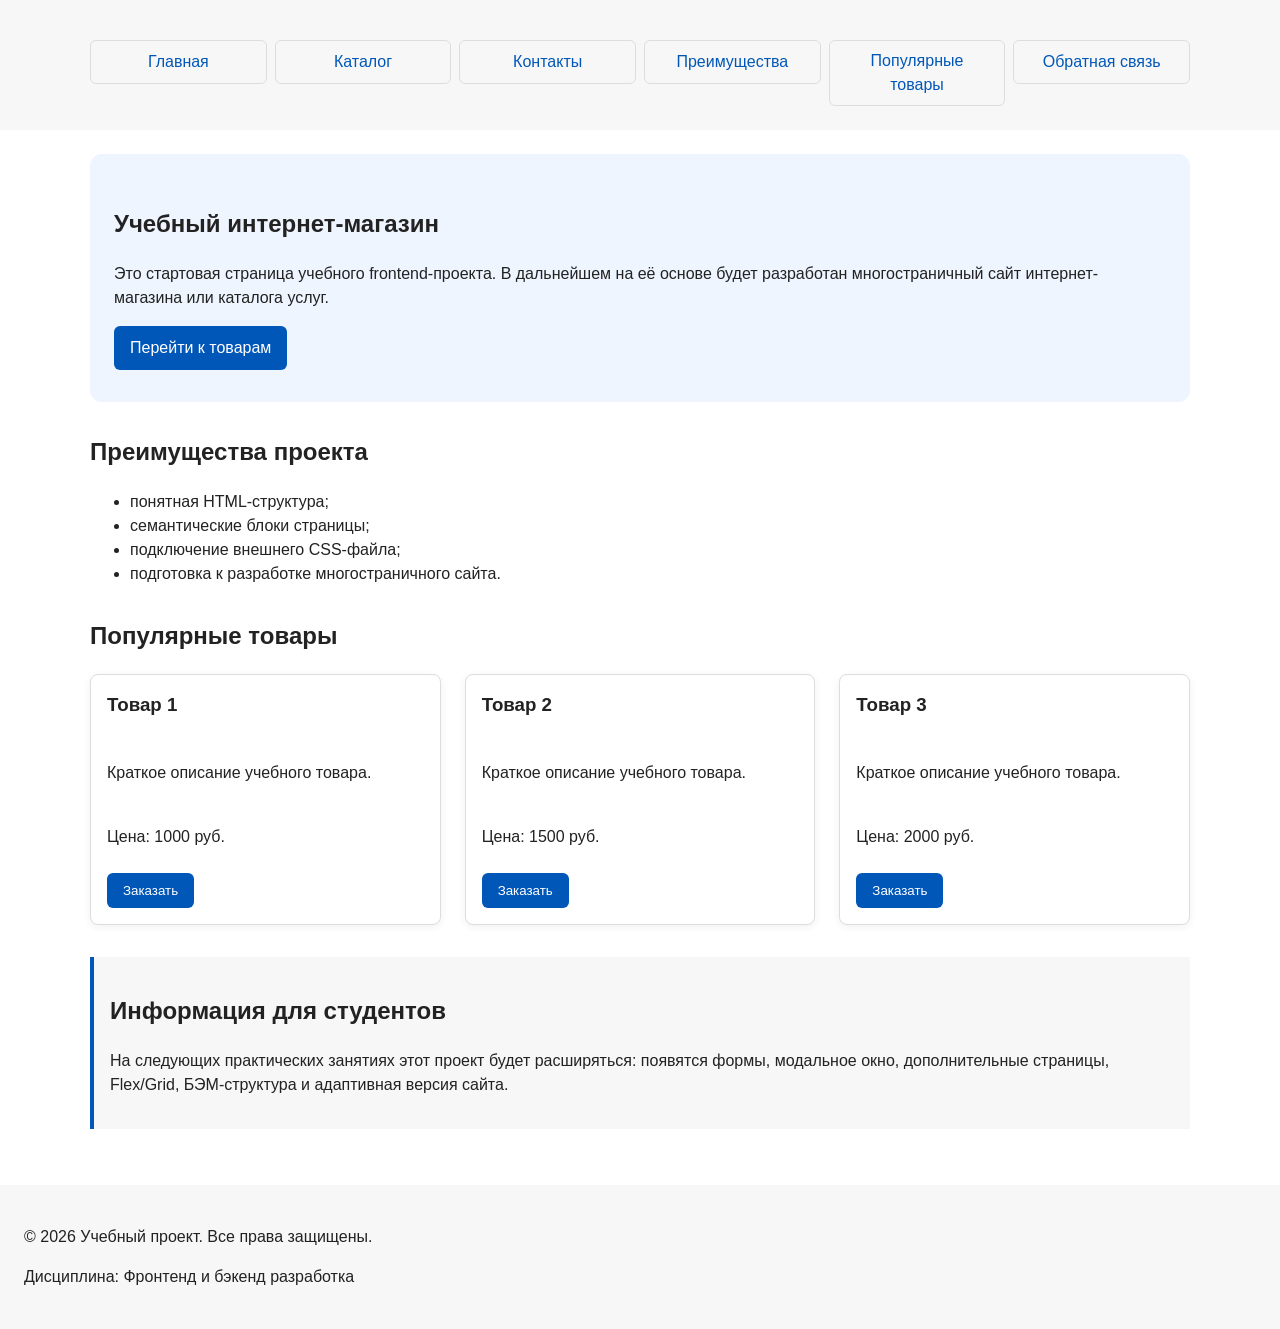
==== kr1-html-css-shop/index.html @ 2ac87fdb "hotfix" ====
<!DOCTYPE html>
<html lang="ru">
<head>
  <meta charset="UTF-8">
  <meta name="viewport" content="width=device-width, initial-scale=1.0">
  <title>Учебный интернет-магазин</title>
  <link rel="stylesheet" href="css/style.css">
  <script src="js/main.js" defer></script>
</head>

<body>
  <header>
    <div class="site-header">
  <nav class="site-nav" aria-label="Основная навигация">
    <ul class="site-nav__list">
      <li><a href="index.html">Главная</a></li>
      <li><a href="catalog.html">Каталог</a></li>
      <li><a href="contacts.html">Контакты</a></li>
      <li><a href="index.html#advantages">Преимущества</a></li>
      <li><a href="index.html#popular">Популярные товары</a></li>
      <li><a href="index.html#contacts">Обратная связь</a></li>
    </ul>
  </nav>
</div>
  </header>
  <main>
    <section class="hero">
      <h1>Учебный интернет-магазин</h1>
      <p>
        Это стартовая страница учебного frontend-проекта.
        В дальнейшем на её основе будет разработан многостраничный сайт
        интернет-магазина или каталога услуг.
      </p>
      <a class="button" href="#popular">Перейти к товарам</a>
    </section>

    <section class="section" id="advantages">
      <h2>Преимущества проекта</h2>
      <ul class="advantages-list">
        <li>понятная HTML-структура;</li>
        <li>семантические блоки страницы;</li>
        <li>подключение внешнего CSS-файла;</li>
        <li>подготовка к разработке многостраничного сайта.</li>
      </ul>
    </section>

    <section class="section" id="popular">
      <h2>Популярные товары</h2>

      <div class="products-grid">
        <article class="product-card">
          <h3>Товар 1</h3>
          <p>Краткое описание учебного товара.</p>
          <p>Цена: 1000 руб.</p>
          <button class="button product-card__button" type="button" data-product="Товар 1">
            Заказать
          </button>
        </article>


      <article class="product-card">
        <h3>Товар 2</h3>
        <p>Краткое описание учебного товара.</p>
        <p>Цена: 1500 руб.</p>
        <button class="button product-card__button" type="button" data-product="Товар 1">
          Заказать
        </button>
      </article>

      <article class="product-card">
        <h3>Товар 3</h3>
        <p>Краткое описание учебного товара.</p>
        <p>Цена: 2000 руб.</p>
            <button class="button product-card__button" type="button" data-product="Товар 3">
              Заказать
            </button>
          </article>
        </div>
      </section> 


    <aside class="aside-info">
      <h2>Информация для студентов</h2>
      <p>
        На следующих практических занятиях этот проект будет расширяться:
        появятся формы, модальное окно, дополнительные страницы, Flex/Grid,
        БЭМ-структура и адаптивная версия сайта.
      </p>
    </aside>
  </main>

  <footer id="contacts">
    <p>&copy; 2026 Учебный проект. Все права защищены.</p>
    <p>Дисциплина: Фронтенд и бэкенд разработка</p>
  </footer>

  <dialog class="order-dialog" id="order-dialog" aria-labelledby="order-dialog-title">
    <h2 id="order-dialog-title">Оформление заявки</h2>

    <form class="order-form" id="order-form" action="#" method="post" novalidate>
      <input id="selected-product" name="selected-product" type="hidden">

      <div class="form-field">
        <label for="order-name">Имя</label>
        <input
          id="order-name"
          name="name"
          type="text"
          placeholder="Введите ваше имя"
          minlength="2"
          autocomplete="given-name"
          required
        >
      </div>

      <div class="form-field">
        <label for="order-email">E-mail</label>
        <input
          id="order-email"
          name="email"
          type="email"
          placeholder="example@mail.ru"
          autocomplete="email"
          required
        >
      </div>

      <div class="form-field">
        <label for="order-phone">Телефон</label>
        <input
          id="order-phone"
          name="phone"
          type="tel"
          inputmode="tel"
          placeholder="+7 (900) 000-00-00"
          pattern="^\+7 \(\d{3}\) \d{3}-\d{2}-\d{2}$"
          required
        >
        <small>Формат: +7 (900) 000-00-00</small>
      </div>

      <div class="form-field">
        <label for="order-date">Дата связи</label>
        <input
          id="order-date"
          name="date"
          type="date"
        >
      </div>

      <div class="form-field">
        <label for="order-topic">Тема заявки</label>
        <select id="order-topic" name="topic" required>
          <option value="">Выберите тему</option>
          <option value="product">Заказ товара</option>
          <option value="consultation">Консультация</option>
          <option value="delivery">Доставка</option>
        </select>
      </div>

      <div class="form-field">
        <label for="order-comment">Комментарий</label>
        <textarea
          id="order-comment"
          name="comment"
          rows="4"
          placeholder="Укажите дополнительную информацию"
        ></textarea>
      </div>

      <div class="form-field form-field--checkbox">
        <label>
          <input
            id="order-agreement"
            name="agreement"
            type="checkbox"
            required
          >
          Я согласен на обработку данных
        </label>
      </div>

      <div class="form-actions">
        <button type="button" id="close-order-dialog">Закрыть</button>
        <button type="submit">Отправить заявку</button>
      </div>
    </form>
  </dialog>

  <p class="success-message" id="success-message" hidden>
    Форма успешно отправлена!
  </p>
</body>
</html>
---- kr1-html-css-shop/css/style.css ----
/* 1. Переменные проекта */
:root {
  /* Основные цвета */
  --color-bg: #ffffff;
  --color-text: #222222;
  --color-muted: #666666;
  --color-primary: #0057b8;
  --color-primary-dark: #003f86;
  --color-border: #dddddd;
  --color-surface: #f7f7f7;
  --color-surface-accent: #eef5ff;
  --color-danger: #b00020;
  --color-success: #168a2f;
  --color-success-bg: #eefaf0;
  --color-white: #ffffff;

  /* Отступы */
  --space-xs: 4px;
  --space-sm: 8px;
  --space-md: 16px;
  --space-lg: 24px;
  --space-xl: 32px;

  /* Скругления и размеры */
  --radius-sm: 6px;
  --radius-md: 8px;
  --radius-lg: 12px;
  --container-width: 1100px;
}

/* 2. Базовые стили */
* {
  box-sizing: border-box;
}

html {
  scroll-behavior: smooth;
}

body {
  margin: 0;
  font-family: Arial, sans-serif;
  line-height: 1.5;
  color: var(--color-text);
  background-color: var(--color-bg);
}

header,
main,
footer {
  padding: var(--space-lg);
}

header,
footer {
  background-color: var(--color-surface);
}

:target {
  outline: 2px dashed var(--color-primary);
  outline-offset: 4px;
}

/* 3. Общие элементы интерфейса */
a {
  color: var(--color-primary);
}

a:hover {
  color: var(--color-primary-dark);
}

a:focus-visible {
  outline: 2px solid var(--color-primary);
  outline-offset: 3px;
}

.button {
  display: inline-block;
  padding: 10px 16px;
  color: var(--color-white);
  background-color: var(--color-primary);
  text-decoration: none;
  border: none;
  border-radius: var(--radius-sm);
  cursor: pointer;
}

.button:hover {
  background-color: var(--color-primary-dark);
}

.button:focus-visible {
  outline: 2px solid var(--color-primary);
  outline-offset: 3px;
}

.button:disabled {
  opacity: 0.6;
  cursor: not-allowed;
}

[aria-invalid="true"] {
  border-color: var(--color-danger);
}

/* 4. Компоненты страницы */
.site-header {
  max-width: var(--container-width);
  margin: 0 auto;
}

.site-logo {
  color: var(--color-text);
  font-weight: bold;
  text-decoration: none;
}

.site-nav__list {
  display: grid;
  grid-template-columns: repeat(6, minmax(0, 1fr));
  gap: var(--space-sm);
  padding: 0;
  margin: var(--space-md) 0 0;
  list-style: none;
}

.site-nav__list a {
  display: flex;
  min-height: 44px;
  align-items: center;
  justify-content: center;
  width: 100%;
  padding: var(--space-sm) var(--space-md);
  color: var(--color-primary);
  text-decoration: none;
  text-align: center;
  border: 1px solid var(--color-border);
  border-radius: var(--radius-sm);
}

.site-nav__list a:hover {
  color: var(--color-white);
  background-color: var(--color-primary);
  text-decoration: underline;
}

.breadcrumbs {
  max-width: var(--container-width);
  margin: 0 auto var(--space-md);
  font-size: 14px;
  color: var(--color-muted);
}

.breadcrumbs a {
  color: var(--color-primary);
}

.breadcrumbs span::before {
  content: " / ";
  color: var(--color-muted);
}

.hero {
  max-width: var(--container-width);
  margin: 0 auto var(--space-xl);
  padding: var(--space-xl) var(--space-lg);
  background-color: var(--color-surface-accent);
  border-radius: var(--radius-lg);
}

.section {
  max-width: var(--container-width);
  margin: 0 auto var(--space-xl);
}

.section h2,
.product-card h3 {
  margin-top: 0;
}

.products-grid {
  display: grid;
  grid-template-columns: repeat(3, minmax(0, 1fr));
  gap: var(--space-lg);
}

.product-card {
  display: flex;
  flex-direction: column;
  gap: var(--space-sm);
  min-width: 0;
  margin-bottom: 0;
  padding: var(--space-md);
  border: 1px solid var(--color-border);
  border-radius: var(--radius-md);
  background-color: var(--color-bg);
  box-shadow: 0 2px 8px rgba(0, 0, 0, 0.06);
}

.product-card .button {
  margin-top: auto;
  align-self: flex-start;
}

.product-card:hover {
  border-color: var(--color-primary);
}

.aside-info {
  max-width: var(--container-width);
  margin: 0 auto var(--space-xl);
  padding: var(--space-md);
  border-left: 4px solid var(--color-primary);
  background-color: var(--color-surface);
}

.success-message {
  max-width: var(--container-width);
  margin: var(--space-lg) auto;
  padding: var(--space-md);
  border-left: 4px solid var(--color-success);
  background-color: var(--color-success-bg);
}

/* 5. Форма и модальное окно */
.order-dialog {
  width: min(100% - 32px, 560px);
  padding: var(--space-lg);
  border: none;
  border-radius: var(--radius-lg);
}

.order-dialog::backdrop {
  background-color: rgba(0, 0, 0, 0.5);
}

.form-field {
  margin-bottom: var(--space-md);
}

.form-field label {
  display: block;
  margin-bottom: var(--space-xs);
}

.form-field input,
.form-field select,
.form-field textarea {
  width: 100%;
  padding: 10px 12px;
  border: 1px solid var(--color-border);
  border-radius: var(--radius-md);
  font: inherit;
}

.form-field input[type="checkbox"] {
  width: auto;
}

.form-field small {
  display: block;
  margin-top: var(--space-xs);
  color: var(--color-muted);
}

.form-field input:focus-visible,
.form-field select:focus-visible,
.form-field textarea:focus-visible,
.form-actions button:focus-visible {
  outline: 2px solid var(--color-primary);
  outline-offset: 2px;
}

.form-actions {
  display: flex;
  gap: 12px;
  margin-top: 20px;
}

@media (max-width: 800px) {
  .site-nav__list {
    grid-template-columns: repeat(3, minmax(0, 1fr));
  }

  .products-grid {
    grid-template-columns: repeat(2, minmax(0, 1fr));
  }
}

@media (max-width: 480px) {
  .site-nav__list {
    grid-template-columns: repeat(2, minmax(0, 1fr));
  }

  .products-grid {
    grid-template-columns: 1fr;
  }
}

.catalog-layout {
  max-width: var(--container-width);
  margin: 0 auto var(--space-xl);
  display: grid;
  grid-template-columns: 260px 1fr;
  grid-template-areas: "filters products";
  gap: var(--space-lg);
}

.catalog-filters {
  grid-area: filters;
  padding: var(--space-md);
  border: 1px solid var(--color-border);
  border-radius: var(--radius-md);
  background-color: var(--color-surface);
}

.catalog-products {
  grid-area: products;
}

.filters-form {
  display: grid;
  gap: var(--space-md);
}

.filters-form fieldset {
  margin: 0;
  padding: var(--space-md);
  border: 1px solid var(--color-border);
  border-radius: var(--radius-sm);
}

.filters-form legend {
  font-weight: 700;
}

.filters-form label {
  display: block;
  margin-bottom: var(--space-sm);
}

.filters-form input[type="number"] {
  width: 100%;
  padding: 8px 10px;
  border: 1px solid var(--color-border);
  border-radius: var(--radius-sm);
  font: inherit;
}

@media (max-width: 800px) {
  .catalog-layout {
    grid-template-columns: minmax(0, 1fr);
    grid-template-areas:
      "filters"
      "products";
  }
}
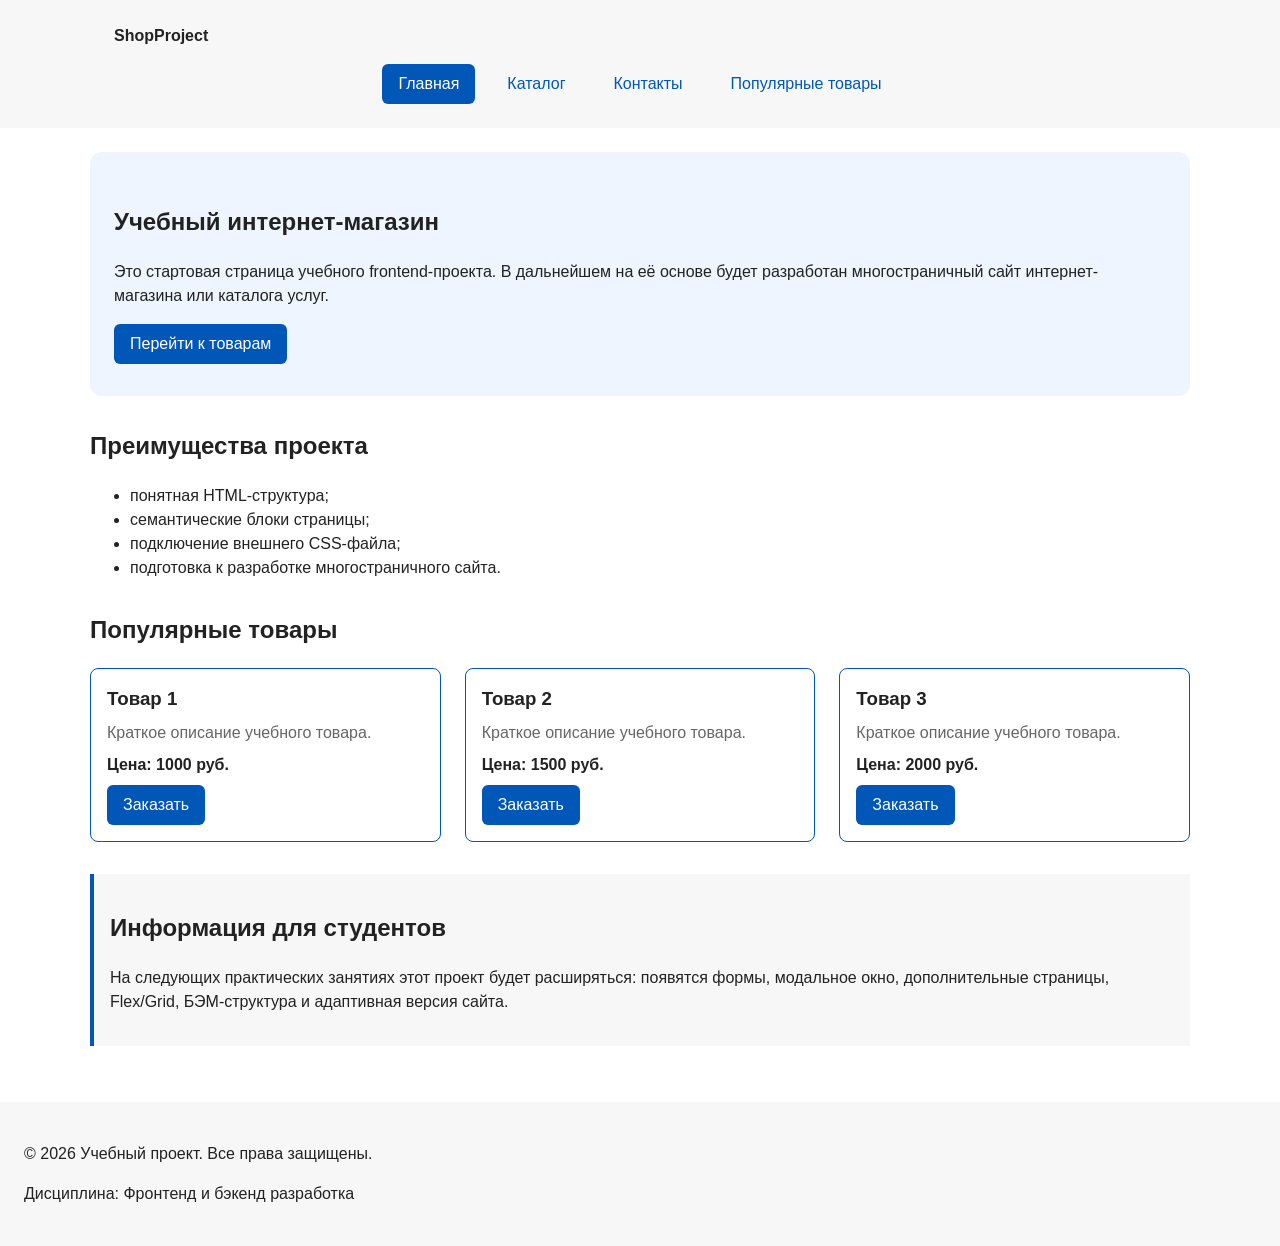
==== commit c197f662: "refactor: apply BEM naming to CSS classes" ====
--- a/kr1-html-css-shop/index.html
+++ b/kr1-html-css-shop/index.html
@@ -8,21 +8,33 @@
   <script src="js/main.js" defer></script>
 </head>
 
-<body>
-  <header>
-    <div class="site-header">
-  <nav class="site-nav" aria-label="Основная навигация">
-    <ul class="site-nav__list">
-      <li><a href="index.html">Главная</a></li>
-      <li><a href="catalog.html">Каталог</a></li>
-      <li><a href="contacts.html">Контакты</a></li>
-      <li><a href="index.html#advantages">Преимущества</a></li>
-      <li><a href="index.html#popular">Популярные товары</a></li>
-      <li><a href="index.html#contacts">Обратная связь</a></li>
-    </ul>
-  </nav>
-</div>
+<header class="site-header">
+    <div class="site-header__inner">
+      <a class="site-header__logo" href="index.html">ShopProject</a>
+
+      <nav class="site-nav" aria-label="Основная навигация">
+        <ul class="site-nav__list">
+          <li class="site-nav__item">
+            <a class="site-nav__link site-nav__link--active" href="index.html">
+              Главная
+            </a>
+          </li>
+          <li class="site-nav__item">
+            <a class="site-nav__link" href="catalog.html">Каталог</a>
+          </li>
+          <li class="site-nav__item">
+            <a class="site-nav__link" href="contacts.html">Контакты</a>
+          </li>
+          <li class="site-nav__item">
+            <a class="site-nav__link" href="index.html#popular">
+              Популярные товары
+            </a>
+          </li>
+        </ul>
+      </nav>
+    </div>
   </header>
+
   <main>
     <section class="hero">
       <h1>Учебный интернет-магазин</h1>
@@ -31,7 +43,7 @@
         В дальнейшем на её основе будет разработан многостраничный сайт
         интернет-магазина или каталога услуг.
       </p>
-      <a class="button" href="#popular">Перейти к товарам</a>
+      <a class="button button--primary" href="#popular">Перейти к товарам</a>
     </section>
 
     <section class="section" id="advantages">
@@ -48,36 +60,46 @@
       <h2>Популярные товары</h2>
 
       <div class="products-grid">
-        <article class="product-card">
-          <h3>Товар 1</h3>
-          <p>Краткое описание учебного товара.</p>
-          <p>Цена: 1000 руб.</p>
-          <button class="button product-card__button" type="button" data-product="Товар 1">
-            Заказать
-          </button>
-        </article>
-
-
-      <article class="product-card">
-        <h3>Товар 2</h3>
-        <p>Краткое описание учебного товара.</p>
-        <p>Цена: 1500 руб.</p>
-        <button class="button product-card__button" type="button" data-product="Товар 1">
+        <article class="product-card product-card--featured">
+        <h3 class="product-card__title">Товар 1</h3>
+        <p class="product-card__description">Краткое описание учебного товара.</p>
+        <p class="product-card__price">Цена: 1000 руб.</p>
+        <button
+          class="button button--primary product-card__button"
+          type="button"
+          data-product="Товар 1"
+        >
           Заказать
         </button>
       </article>
 
-      <article class="product-card">
-        <h3>Товар 3</h3>
-        <p>Краткое описание учебного товара.</p>
-        <p>Цена: 2000 руб.</p>
-            <button class="button product-card__button" type="button" data-product="Товар 3">
-              Заказать
-            </button>
-          </article>
-        </div>
-      </section> 
-
+        <article class="product-card product-card--featured">
+        <h3 class="product-card__title">Товар 2</h3>
+        <p class="product-card__description">Краткое описание учебного товара.</p>
+        <p class="product-card__price">Цена: 1500 руб.</p>
+        <button
+          class="button button--primary product-card__button"
+          type="button"
+          data-product="Товар 2"
+        >
+          Заказать
+        </button>
+      </article>
+
+        <article class="product-card product-card--featured">
+        <h3 class="product-card__title">Товар 3</h3>
+        <p class="product-card__description">Краткое описание учебного товара.</p>
+        <p class="product-card__price">Цена: 2000 руб.</p>
+        <button
+          class="button button--primary product-card__button"
+          type="button"
+          data-product="Товар 3"
+        >
+          Заказать
+        </button>
+      </article>
+      </div>
+    </section>
 
     <aside class="aside-info">
       <h2>Информация для студентов</h2>
@@ -95,14 +117,15 @@
   </footer>
 
   <dialog class="order-dialog" id="order-dialog" aria-labelledby="order-dialog-title">
-    <h2 id="order-dialog-title">Оформление заявки</h2>
+    <h2 class="order-dialog__title" id="order-dialog-title">Оформление заявки</h2>
 
     <form class="order-form" id="order-form" action="#" method="post" novalidate>
       <input id="selected-product" name="selected-product" type="hidden">
 
-      <div class="form-field">
-        <label for="order-name">Имя</label>
-        <input
+      <div class="order-form__field">
+        <label class="order-form__label" for="order-name">Имя</label>
+        <input
+          class="order-form__input"
           id="order-name"
           name="name"
           type="text"
@@ -113,9 +136,10 @@
         >
       </div>
 
-      <div class="form-field">
-        <label for="order-email">E-mail</label>
-        <input
+      <div class="order-form__field">
+        <label class="order-form__label" for="order-email">E-mail</label>
+        <input
+          class="order-form__input"
           id="order-email"
           name="email"
           type="email"
@@ -125,9 +149,10 @@
         >
       </div>
 
-      <div class="form-field">
-        <label for="order-phone">Телефон</label>
-        <input
+      <div class="order-form__field">
+        <label class="order-form__label" for="order-phone">Телефон</label>
+        <input
+          class="order-form__input"
           id="order-phone"
           name="phone"
           type="tel"
@@ -136,21 +161,22 @@
           pattern="^\+7 \(\d{3}\) \d{3}-\d{2}-\d{2}$"
           required
         >
-        <small>Формат: +7 (900) 000-00-00</small>
-      </div>
-
-      <div class="form-field">
-        <label for="order-date">Дата связи</label>
-        <input
+        <small class="order-form__hint">Формат: +7 (900) 000-00-00</small>
+      </div>
+
+      <div class="order-form__field">
+        <label class="order-form__label" for="order-date">Дата связи</label>
+        <input
+          class="order-form__input"
           id="order-date"
           name="date"
           type="date"
         >
       </div>
 
-      <div class="form-field">
-        <label for="order-topic">Тема заявки</label>
-        <select id="order-topic" name="topic" required>
+      <div class="order-form__field">
+        <label class="order-form__label" for="order-topic">Тема заявки</label>
+        <select class="order-form__select" id="order-topic" name="topic" required>
           <option value="">Выберите тему</option>
           <option value="product">Заказ товара</option>
           <option value="consultation">Консультация</option>
@@ -158,9 +184,10 @@
         </select>
       </div>
 
-      <div class="form-field">
-        <label for="order-comment">Комментарий</label>
+      <div class="order-form__field">
+        <label class="order-form__label" for="order-comment">Комментарий</label>
         <textarea
+          class="order-form__textarea"
           id="order-comment"
           name="comment"
           rows="4"
@@ -168,9 +195,10 @@
         ></textarea>
       </div>
 
-      <div class="form-field form-field--checkbox">
-        <label>
+      <div class="order-form__field order-form__field--checkbox">
+        <label class="order-form__label">
           <input
+            class="order-form__checkbox"
             id="order-agreement"
             name="agreement"
             type="checkbox"
@@ -180,9 +208,13 @@
         </label>
       </div>
 
-      <div class="form-actions">
-        <button type="button" id="close-order-dialog">Закрыть</button>
-        <button type="submit">Отправить заявку</button>
+      <div class="order-form__actions">
+        <button class="button button--secondary" type="button" id="close-order-dialog">
+          Закрыть
+        </button>
+        <button class="button button--primary" type="submit">
+          Отправить заявку
+        </button>
       </div>
     </form>
   </dialog>
--- a/kr1-html-css-shop/css/style.css
+++ b/kr1-html-css-shop/css/style.css
@@ -45,13 +45,18 @@
   background-color: var(--color-bg);
 }
 
-header,
 main,
 footer {
   padding: var(--space-lg);
 }
 
-header,
+.site-header {
+  position: sticky;
+  top: 0;
+  z-index: 1000;
+  background-color: var(--color-surface);
+}
+
 footer {
   background-color: var(--color-surface);
 }
@@ -77,17 +82,32 @@
 
 .button {
   display: inline-block;
-  padding: 10px 16px;
+  padding: var(--space-sm) var(--space-md);
+  border: none;
+  border-radius: var(--radius-sm);
+  font: inherit;
+  text-decoration: none;
+  cursor: pointer;
+}
+
+.button--primary {
   color: var(--color-white);
   background-color: var(--color-primary);
-  text-decoration: none;
-  border: none;
-  border-radius: var(--radius-sm);
-  cursor: pointer;
-}
-
-.button:hover {
+}
+
+.button--primary:hover {
   background-color: var(--color-primary-dark);
+}
+
+.button--secondary {
+  color: var(--color-primary);
+  background-color: transparent;
+  border: 1px solid var(--color-primary);
+}
+
+.button--secondary:hover {
+  color: var(--color-white);
+  background-color: var(--color-primary);
 }
 
 .button:focus-visible {
@@ -95,7 +115,8 @@
   outline-offset: 3px;
 }
 
-.button:disabled {
+.button:disabled,
+.button--disabled {
   opacity: 0.6;
   cursor: not-allowed;
 }
@@ -105,44 +126,50 @@
 }
 
 /* 4. Компоненты страницы */
-.site-header {
+.site-header__inner {
   max-width: var(--container-width);
   margin: 0 auto;
-}
-
-.site-logo {
+  padding: var(--space-lg);
+}
+
+.site-header__logo {
   color: var(--color-text);
-  font-weight: bold;
+  font-weight: 700;
   text-decoration: none;
 }
 
 .site-nav__list {
-  display: grid;
-  grid-template-columns: repeat(6, minmax(0, 1fr));
-  gap: var(--space-sm);
+  display: flex;
+  flex-wrap: wrap;
+  justify-content: center;
+  align-items: center;
+  gap: var(--space-md);
   padding: 0;
   margin: var(--space-md) 0 0;
   list-style: none;
 }
 
-.site-nav__list a {
-  display: flex;
-  min-height: 44px;
-  align-items: center;
-  justify-content: center;
-  width: 100%;
+.site-nav__link {
+  display: inline-block;
   padding: var(--space-sm) var(--space-md);
   color: var(--color-primary);
   text-decoration: none;
-  text-align: center;
-  border: 1px solid var(--color-border);
   border-radius: var(--radius-sm);
 }
 
-.site-nav__list a:hover {
+.site-nav__link:hover,
+.site-nav__link--active {
   color: var(--color-white);
   background-color: var(--color-primary);
+}
+
+.site-nav__link:hover {
   text-decoration: underline;
+}
+
+.site-nav__link:focus-visible {
+  outline: 2px solid var(--color-primary);
+  outline-offset: 3px;
 }
 
 .breadcrumbs {
@@ -152,11 +179,11 @@
   color: var(--color-muted);
 }
 
-.breadcrumbs a {
+.breadcrumbs__link {
   color: var(--color-primary);
 }
 
-.breadcrumbs span::before {
+.breadcrumbs__current::before {
   content: " / ";
   color: var(--color-muted);
 }
@@ -174,11 +201,6 @@
   margin: 0 auto var(--space-xl);
 }
 
-.section h2,
-.product-card h3 {
-  margin-top: 0;
-}
-
 .products-grid {
   display: grid;
   grid-template-columns: repeat(3, minmax(0, 1fr));
@@ -189,22 +211,46 @@
   display: flex;
   flex-direction: column;
   gap: var(--space-sm);
-  min-width: 0;
-  margin-bottom: 0;
   padding: var(--space-md);
   border: 1px solid var(--color-border);
   border-radius: var(--radius-md);
   background-color: var(--color-bg);
-  box-shadow: 0 2px 8px rgba(0, 0, 0, 0.06);
-}
-
-.product-card .button {
+}
+
+.product-card:hover {
+  border-color: var(--color-primary);
+}
+
+.product-card--featured {
+  border-color: var(--color-primary);
+}
+
+.product-card--discount {
+  border-color: var(--color-danger);
+}
+
+.product-card__title {
+  margin: 0;
+  color: var(--color-text);
+}
+
+.product-card__description {
+  margin: 0;
+  color: var(--color-muted);
+}
+
+.product-card__price {
+  margin: 0;
+  font-weight: 700;
+}
+
+.product-card--discount .product-card__price {
+  color: var(--color-danger);
+}
+
+.product-card__button {
   margin-top: auto;
   align-self: flex-start;
-}
-
-.product-card:hover {
-  border-color: var(--color-primary);
 }
 
 .aside-info {
@@ -235,64 +281,67 @@
   background-color: rgba(0, 0, 0, 0.5);
 }
 
-.form-field {
+.order-dialog__title {
+  margin-top: 0;
+}
+
+.order-form__field {
   margin-bottom: var(--space-md);
 }
 
-.form-field label {
+.order-form__label {
   display: block;
   margin-bottom: var(--space-xs);
 }
 
-.form-field input,
-.form-field select,
-.form-field textarea {
+.order-form__input,
+.order-form__select,
+.order-form__textarea {
   width: 100%;
   padding: 10px 12px;
   border: 1px solid var(--color-border);
-  border-radius: var(--radius-md);
+  border-radius: var(--radius-sm);
   font: inherit;
 }
 
-.form-field input[type="checkbox"] {
+.order-form__input:hover,
+.order-form__select:hover,
+.order-form__textarea:hover {
+  border-color: var(--color-primary);
+}
+
+.order-form__checkbox {
   width: auto;
 }
 
-.form-field small {
+.order-form__hint {
   display: block;
   margin-top: var(--space-xs);
   color: var(--color-muted);
 }
 
-.form-field input:focus-visible,
-.form-field select:focus-visible,
-.form-field textarea:focus-visible,
-.form-actions button:focus-visible {
+.order-form__input:focus-visible,
+.order-form__select:focus-visible,
+.order-form__textarea:focus-visible,
+.order-form__checkbox:focus-visible,
+.order-form__actions .button:focus-visible {
   outline: 2px solid var(--color-primary);
-  outline-offset: 2px;
-}
-
-.form-actions {
+  outline-offset: 3px;
+}
+
+.order-form__actions {
   display: flex;
-  gap: 12px;
-  margin-top: 20px;
+  gap: var(--space-md);
+  margin-top: var(--space-lg);
 }
 
 @media (max-width: 800px) {
-  .site-nav__list {
-    grid-template-columns: repeat(3, minmax(0, 1fr));
-  }
-
   .products-grid {
     grid-template-columns: repeat(2, minmax(0, 1fr));
   }
 }
 
 @media (max-width: 480px) {
-  .site-nav__list {
-    grid-template-columns: repeat(2, minmax(0, 1fr));
-  }
-
   .products-grid {
     grid-template-columns: 1fr;
   }
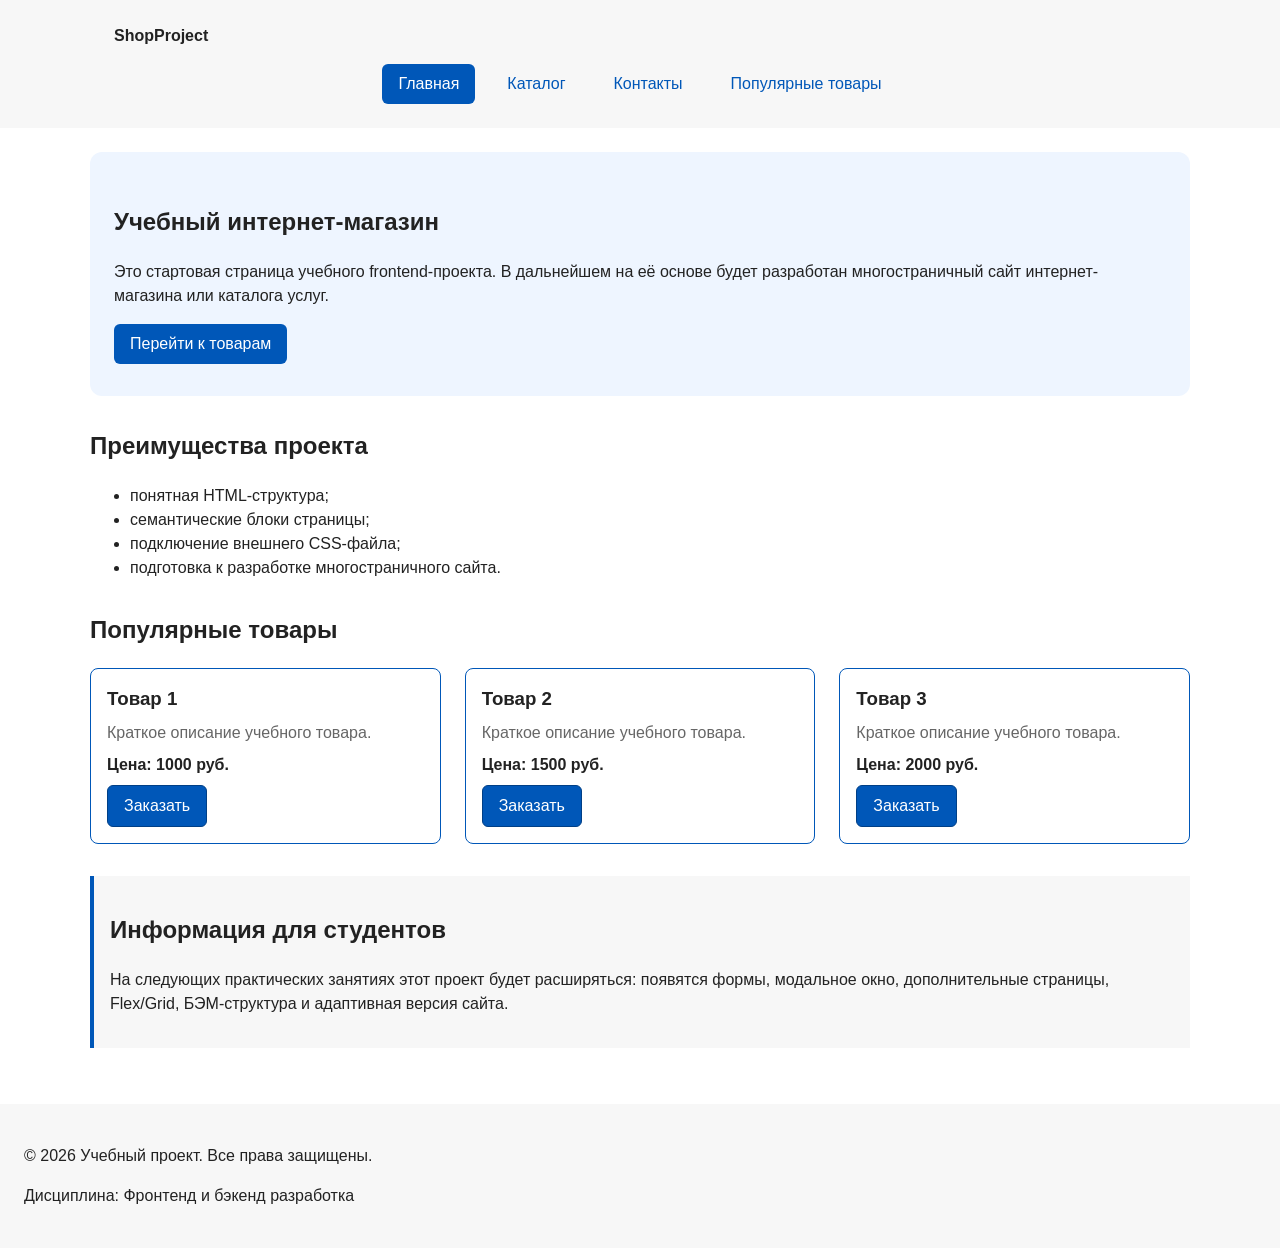
==== commit 6321eedf: "Chenge: lightning active page" ====
--- a/kr1-html-css-shop/index.html
+++ b/kr1-html-css-shop/index.html
@@ -65,7 +65,7 @@
         <p class="product-card__description">Краткое описание учебного товара.</p>
         <p class="product-card__price">Цена: 1000 руб.</p>
         <button
-          class="button button--primary product-card__button"
+          class="button button--primary button--outlined product-card__button"
           type="button"
           data-product="Товар 1"
         >
@@ -78,7 +78,7 @@
         <p class="product-card__description">Краткое описание учебного товара.</p>
         <p class="product-card__price">Цена: 1500 руб.</p>
         <button
-          class="button button--primary product-card__button"
+          class="button button--primary button--outlined product-card__button"
           type="button"
           data-product="Товар 2"
         >
@@ -91,7 +91,7 @@
         <p class="product-card__description">Краткое описание учебного товара.</p>
         <p class="product-card__price">Цена: 2000 руб.</p>
         <button
-          class="button button--primary product-card__button"
+          class="button button--primary button--outlined product-card__button"
           type="button"
           data-product="Товар 3"
         >
@@ -212,7 +212,7 @@
         <button class="button button--secondary" type="button" id="close-order-dialog">
           Закрыть
         </button>
-        <button class="button button--primary" type="submit">
+        <button class="button button--primary button--outlined" type="submit">
           Отправить заявку
         </button>
       </div>
--- a/kr1-html-css-shop/css/style.css
+++ b/kr1-html-css-shop/css/style.css
@@ -95,6 +95,10 @@
   background-color: var(--color-primary);
 }
 
+.button--outlined {
+  border: 1px solid var(--color-primary-dark);
+}
+
 .button--primary:hover {
   background-color: var(--color-primary-dark);
 }
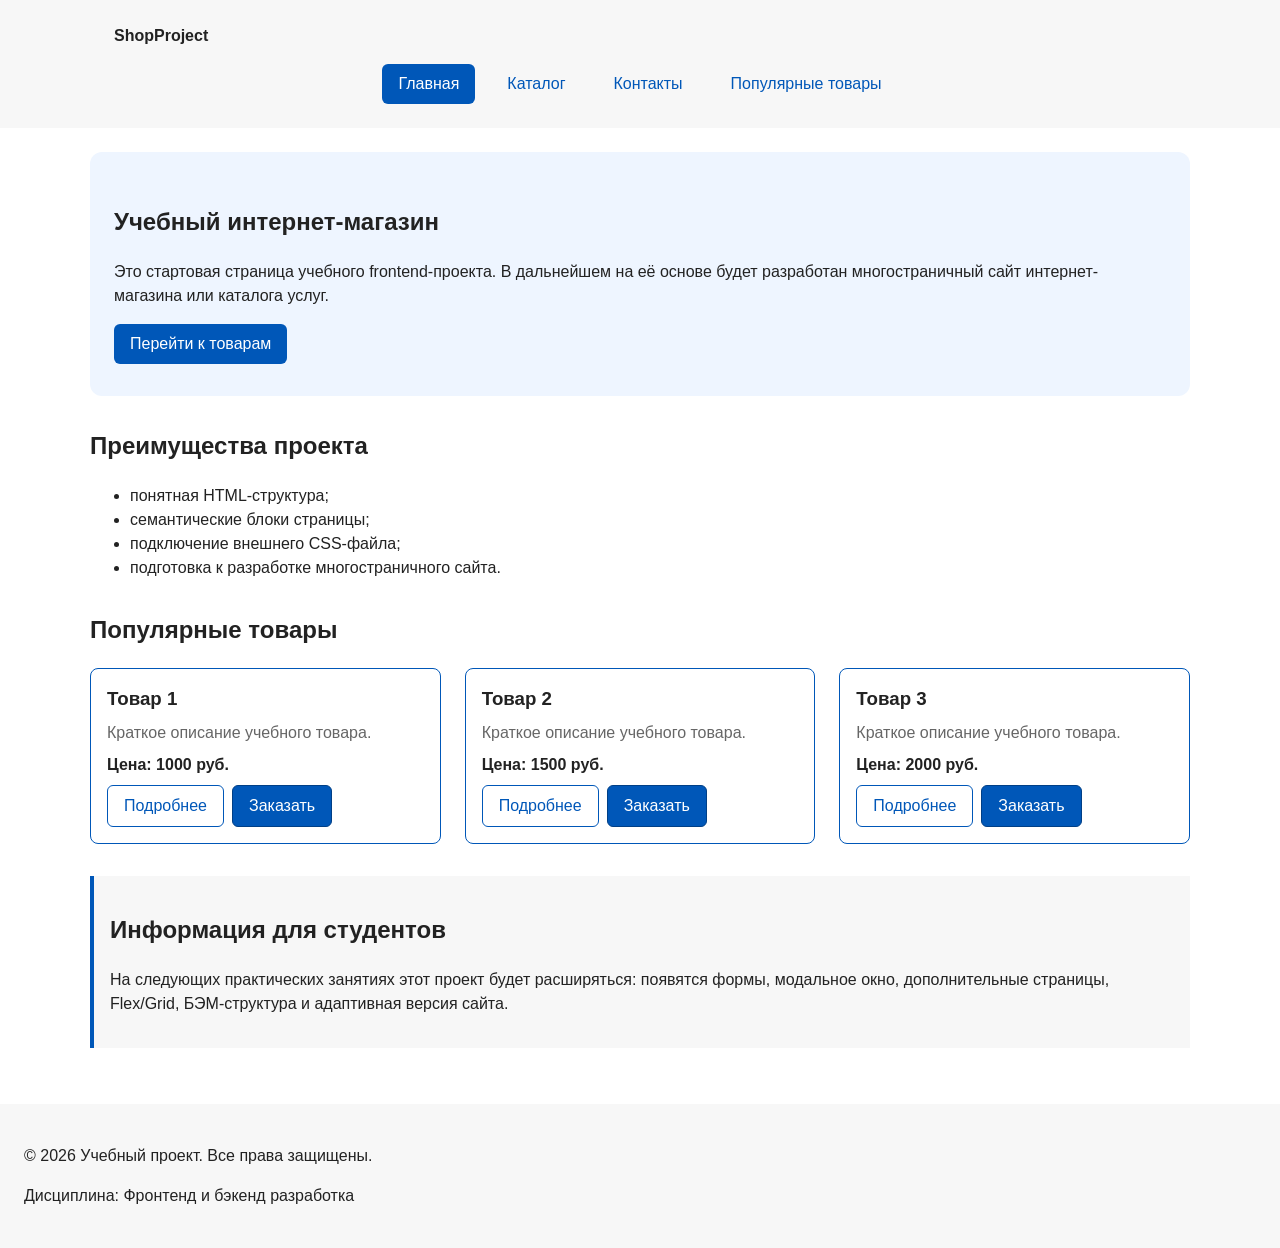
==== commit 952e9bbf: "ADD: product info dialog" ====
--- a/kr1-html-css-shop/index.html
+++ b/kr1-html-css-shop/index.html
@@ -7,7 +7,7 @@
   <link rel="stylesheet" href="css/style.css">
   <script src="js/main.js" defer></script>
 </head>
-
+<body>
 <header class="site-header">
     <div class="site-header__inner">
       <a class="site-header__logo" href="index.html">ShopProject</a>
@@ -64,39 +64,30 @@
         <h3 class="product-card__title">Товар 1</h3>
         <p class="product-card__description">Краткое описание учебного товара.</p>
         <p class="product-card__price">Цена: 1000 руб.</p>
-        <button
-          class="button button--primary button--outlined product-card__button"
-          type="button"
-          data-product="Товар 1"
-        >
-          Заказать
-        </button>
+        <div class="product-card__actions">
+          <button class="button button--secondary product-card__details-button" type="button">Подробнее</button>
+          <button class="button button--primary button--outlined product-card__order-button" type="button" data-product="Товар 1">Заказать</button>
+        </div>
       </article>
 
         <article class="product-card product-card--featured">
         <h3 class="product-card__title">Товар 2</h3>
         <p class="product-card__description">Краткое описание учебного товара.</p>
         <p class="product-card__price">Цена: 1500 руб.</p>
-        <button
-          class="button button--primary button--outlined product-card__button"
-          type="button"
-          data-product="Товар 2"
-        >
-          Заказать
-        </button>
+        <div class="product-card__actions">
+          <button class="button button--secondary product-card__details-button" type="button">Подробнее</button>
+          <button class="button button--primary button--outlined product-card__order-button" type="button" data-product="Товар 2">Заказать</button>
+        </div>
       </article>
 
         <article class="product-card product-card--featured">
         <h3 class="product-card__title">Товар 3</h3>
         <p class="product-card__description">Краткое описание учебного товара.</p>
         <p class="product-card__price">Цена: 2000 руб.</p>
-        <button
-          class="button button--primary button--outlined product-card__button"
-          type="button"
-          data-product="Товар 3"
-        >
-          Заказать
-        </button>
+        <div class="product-card__actions">
+          <button class="button button--secondary product-card__details-button" type="button">Подробнее</button>
+          <button class="button button--primary button--outlined product-card__order-button" type="button" data-product="Товар 3">Заказать</button>
+        </div>
       </article>
       </div>
     </section>
@@ -115,6 +106,20 @@
     <p>&copy; 2026 Учебный проект. Все права защищены.</p>
     <p>Дисциплина: Фронтенд и бэкенд разработка</p>
   </footer>
+
+  <dialog class="product-dialog" id="product-dialog" aria-labelledby="product-dialog-title">
+    <div class="product-dialog__content">
+      <img class="product-dialog__image" id="product-dialog-image" src="images/product-placeholder.svg" alt="">
+      <div class="product-dialog__details">
+        <h2 class="product-dialog__title" id="product-dialog-title"></h2>
+        <p class="product-dialog__description" id="product-dialog-description"></p>
+        <div class="product-dialog__actions">
+          <button class="button button--secondary" type="button" id="close-product-dialog">Закрыть</button>
+          <button class="button button--primary button--outlined" type="button" id="order-from-details">Заказать</button>
+        </div>
+      </div>
+    </div>
+  </dialog>
 
   <dialog class="order-dialog" id="order-dialog" aria-labelledby="order-dialog-title">
     <h2 class="order-dialog__title" id="order-dialog-title">Оформление заявки</h2>
--- a/kr1-html-css-shop/css/style.css
+++ b/kr1-html-css-shop/css/style.css
@@ -252,9 +252,11 @@
   color: var(--color-danger);
 }
 
-.product-card__button {
+.product-card__actions {
+  display: flex;
+  flex-wrap: wrap;
+  gap: var(--space-sm);
   margin-top: auto;
-  align-self: flex-start;
 }
 
 .aside-info {
@@ -274,6 +276,49 @@
 }
 
 /* 5. Форма и модальное окно */
+.product-dialog {
+  width: min(100% - 32px, 760px);
+  padding: 0;
+  border: none;
+  border-radius: var(--radius-lg);
+}
+
+.product-dialog::backdrop {
+  background-color: rgba(0, 0, 0, 0.5);
+}
+
+.product-dialog__content {
+  display: grid;
+  grid-template-columns: minmax(0, 1fr) minmax(0, 1fr);
+  align-items: center;
+  gap: var(--space-lg);
+  padding: var(--space-lg);
+}
+
+.product-dialog__image {
+  display: block;
+  width: 100%;
+  aspect-ratio: 4 / 3;
+  object-fit: cover;
+  border-radius: var(--radius-md);
+  background-color: var(--color-surface);
+}
+
+.product-dialog__title {
+  margin-top: 0;
+}
+
+.product-dialog__description {
+  color: var(--color-muted);
+}
+
+.product-dialog__actions {
+  display: flex;
+  flex-wrap: wrap;
+  gap: var(--space-sm);
+  margin-top: var(--space-lg);
+}
+
 .order-dialog {
   width: min(100% - 32px, 560px);
   padding: var(--space-lg);
@@ -349,6 +394,12 @@
   .products-grid {
     grid-template-columns: 1fr;
   }
+
+  .product-dialog__content {
+    grid-template-columns: 1fr;
+    gap: var(--space-md);
+    padding: var(--space-md);
+  }
 }
 
 .catalog-layout {
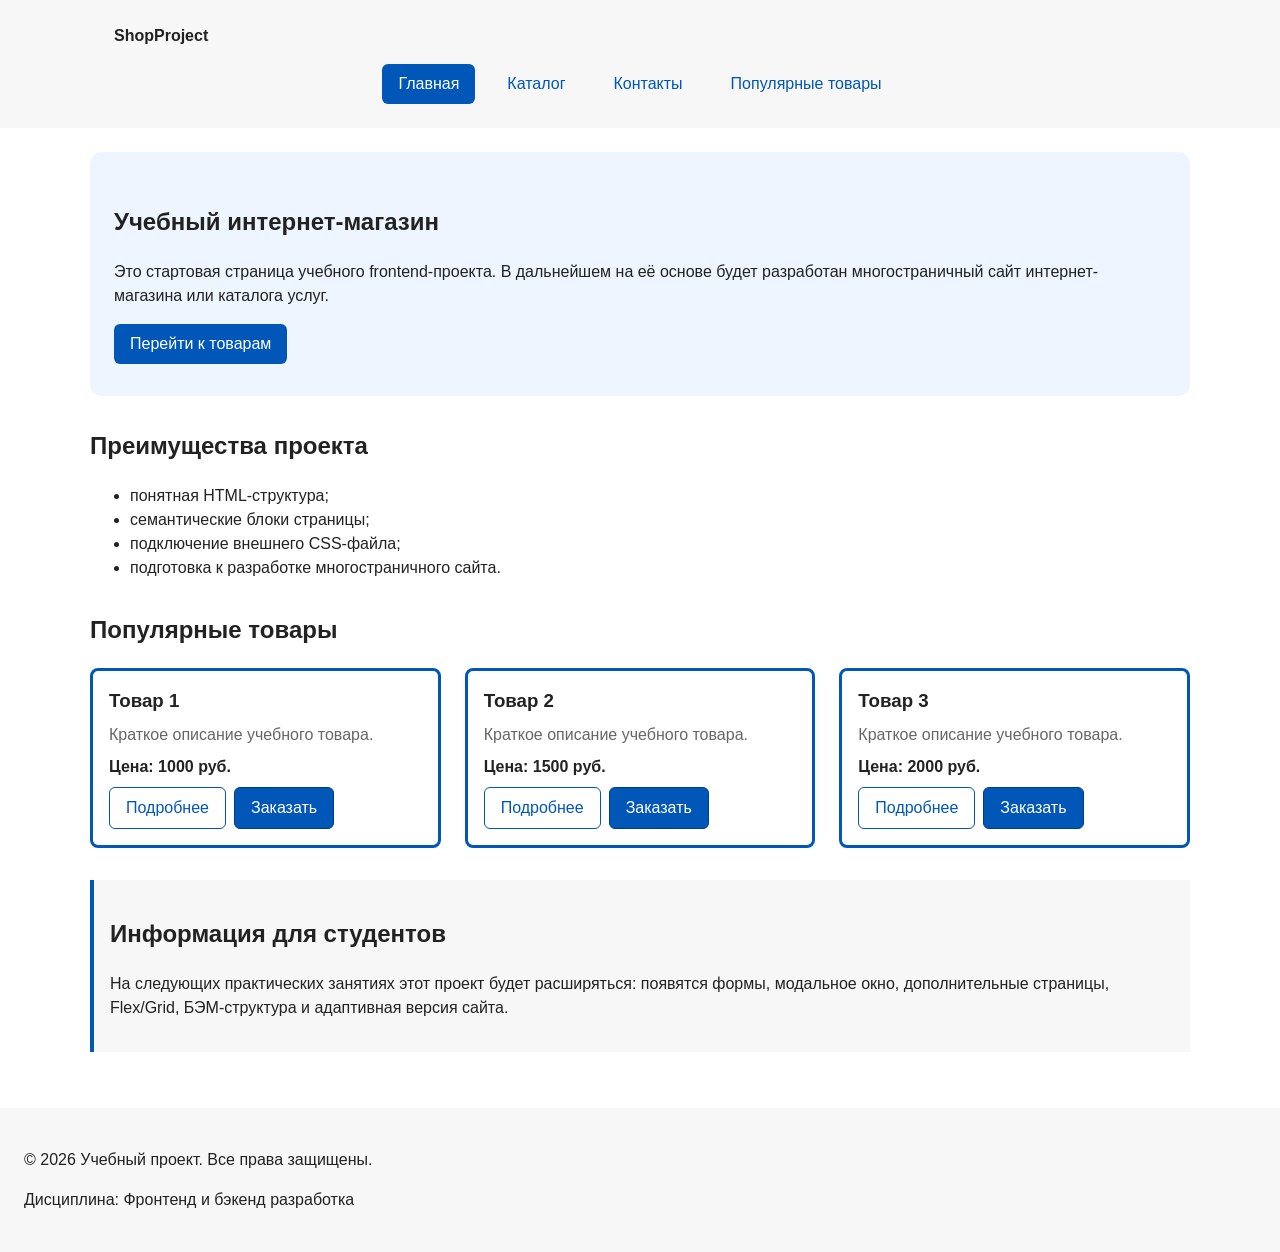
==== commit 2934a87c: "Add: Dialog info prod card, image place holder" ====
--- a/kr1-html-css-shop/index.html
+++ b/kr1-html-css-shop/index.html
@@ -60,7 +60,7 @@
       <h2>Популярные товары</h2>
 
       <div class="products-grid">
-        <article class="product-card product-card--featured">
+        <article class="product-card product-card--featured" data-image="images/product-1.svg">
         <h3 class="product-card__title">Товар 1</h3>
         <p class="product-card__description">Краткое описание учебного товара.</p>
         <p class="product-card__price">Цена: 1000 руб.</p>
@@ -70,7 +70,7 @@
         </div>
       </article>
 
-        <article class="product-card product-card--featured">
+        <article class="product-card product-card--featured" data-image="images/product-2.svg">
         <h3 class="product-card__title">Товар 2</h3>
         <p class="product-card__description">Краткое описание учебного товара.</p>
         <p class="product-card__price">Цена: 1500 руб.</p>
@@ -80,7 +80,7 @@
         </div>
       </article>
 
-        <article class="product-card product-card--featured">
+        <article class="product-card product-card--featured" data-image="images/product-3.svg">
         <h3 class="product-card__title">Товар 3</h3>
         <p class="product-card__description">Краткое описание учебного товара.</p>
         <p class="product-card__price">Цена: 2000 руб.</p>
--- a/kr1-html-css-shop/css/style.css
+++ b/kr1-html-css-shop/css/style.css
@@ -13,6 +13,7 @@
   --color-success: #168a2f;
   --color-success-bg: #eefaf0;
   --color-white: #ffffff;
+  --color-viewed: #b115a9;
 
   /* Отступы */
   --space-xs: 4px;
@@ -216,7 +217,7 @@
   flex-direction: column;
   gap: var(--space-sm);
   padding: var(--space-md);
-  border: 1px solid var(--color-border);
+  border: 3px solid var(--color-border);
   border-radius: var(--radius-md);
   background-color: var(--color-bg);
 }
@@ -231,6 +232,11 @@
 
 .product-card--discount {
   border-color: var(--color-danger);
+}
+
+.product-card.product-card--viewed,
+.product-card.product-card--viewed:hover {
+  border-color: var(--color-viewed);
 }
 
 .product-card__title {
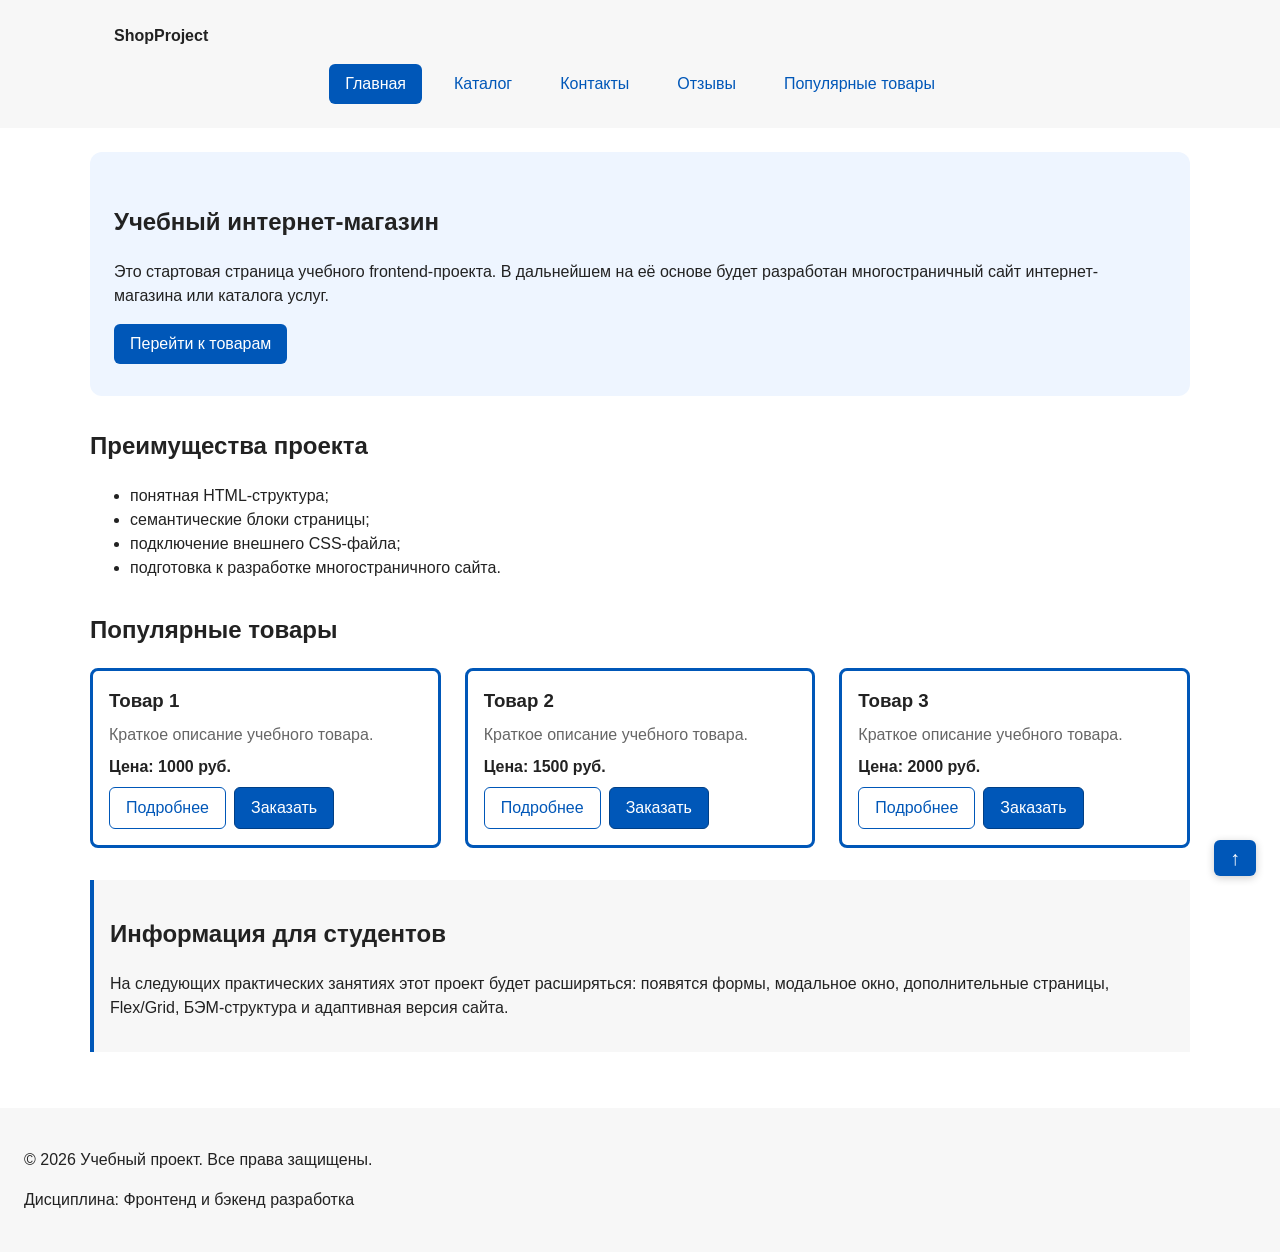
==== commit f8a23962: "Add: up-Button, revies.html" ====
--- a/kr1-html-css-shop/index.html
+++ b/kr1-html-css-shop/index.html
@@ -8,7 +8,7 @@
   <script src="js/main.js" defer></script>
 </head>
 <body>
-<header class="site-header">
+<header class="site-header" id="site-header">
     <div class="site-header__inner">
       <a class="site-header__logo" href="index.html">ShopProject</a>
 
@@ -24,6 +24,9 @@
           </li>
           <li class="site-nav__item">
             <a class="site-nav__link" href="contacts.html">Контакты</a>
+          </li>
+          <li class="site-nav__item">
+            <a class="site-nav__link" href="reviews.html">Отзывы</a>
           </li>
           <li class="site-nav__item">
             <a class="site-nav__link" href="index.html#popular">
@@ -106,6 +109,10 @@
     <p>&copy; 2026 Учебный проект. Все права защищены.</p>
     <p>Дисциплина: Фронтенд и бэкенд разработка</p>
   </footer>
+
+  <a class="back-to-header" href="#site-header" aria-label="Вернуться к шапке сайта">
+    <span aria-hidden="true">↑</span>
+  </a>
 
   <dialog class="product-dialog" id="product-dialog" aria-labelledby="product-dialog-title">
     <div class="product-dialog__content">
--- a/kr1-html-css-shop/css/style.css
+++ b/kr1-html-css-shop/css/style.css
@@ -58,6 +58,37 @@
   background-color: var(--color-surface);
 }
 
+.back-to-header {
+  position: fixed;
+  right: var(--space-lg);
+  bottom: var(--space-lg);
+  z-index: 1100;
+  display: inline-flex;
+  align-items: center;
+  gap: var(--space-sm);
+  padding: var(--space-sm) var(--space-md);
+  color: var(--color-white);
+  background-color: var(--color-primary);
+  border-radius: var(--radius-sm);
+  text-decoration: none;
+  box-shadow: 0 2px 8px rgba(0, 0, 0, 0.2);
+}
+
+.back-to-header:hover {
+  color: var(--color-white);
+  background-color: var(--color-primary-dark);
+}
+
+.back-to-header:focus-visible {
+  outline: 2px solid var(--color-primary-dark);
+  outline-offset: 3px;
+}
+
+.back-to-header span {
+  font-size: 1.25em;
+  line-height: 1;
+}
+
 footer {
   background-color: var(--color-surface);
 }
@@ -206,6 +237,30 @@
   margin: 0 auto var(--space-xl);
 }
 
+.review-list {
+  display: grid;
+  grid-template-columns: repeat(3, minmax(0, 1fr));
+  gap: var(--space-lg);
+  max-width: var(--container-width);
+  margin: 0 auto var(--space-xl);
+}
+
+.review {
+  padding: var(--space-lg);
+  border-left: 4px solid var(--color-primary);
+  background-color: var(--color-surface);
+}
+
+.review__rating {
+  color: var(--color-primary-dark);
+  font-weight: 700;
+}
+
+.review__author {
+  margin-bottom: 0;
+  color: var(--color-muted);
+}
+
 .products-grid {
   display: grid;
   grid-template-columns: repeat(3, minmax(0, 1fr));
@@ -394,11 +449,24 @@
   .products-grid {
     grid-template-columns: repeat(2, minmax(0, 1fr));
   }
+
+  .review-list {
+    grid-template-columns: repeat(2, minmax(0, 1fr));
+  }
 }
 
 @media (max-width: 480px) {
   .products-grid {
     grid-template-columns: 1fr;
+  }
+
+  .review-list {
+    grid-template-columns: 1fr;
+  }
+
+  .back-to-header {
+    right: var(--space-md);
+    bottom: var(--space-md);
   }
 
   .product-dialog__content {
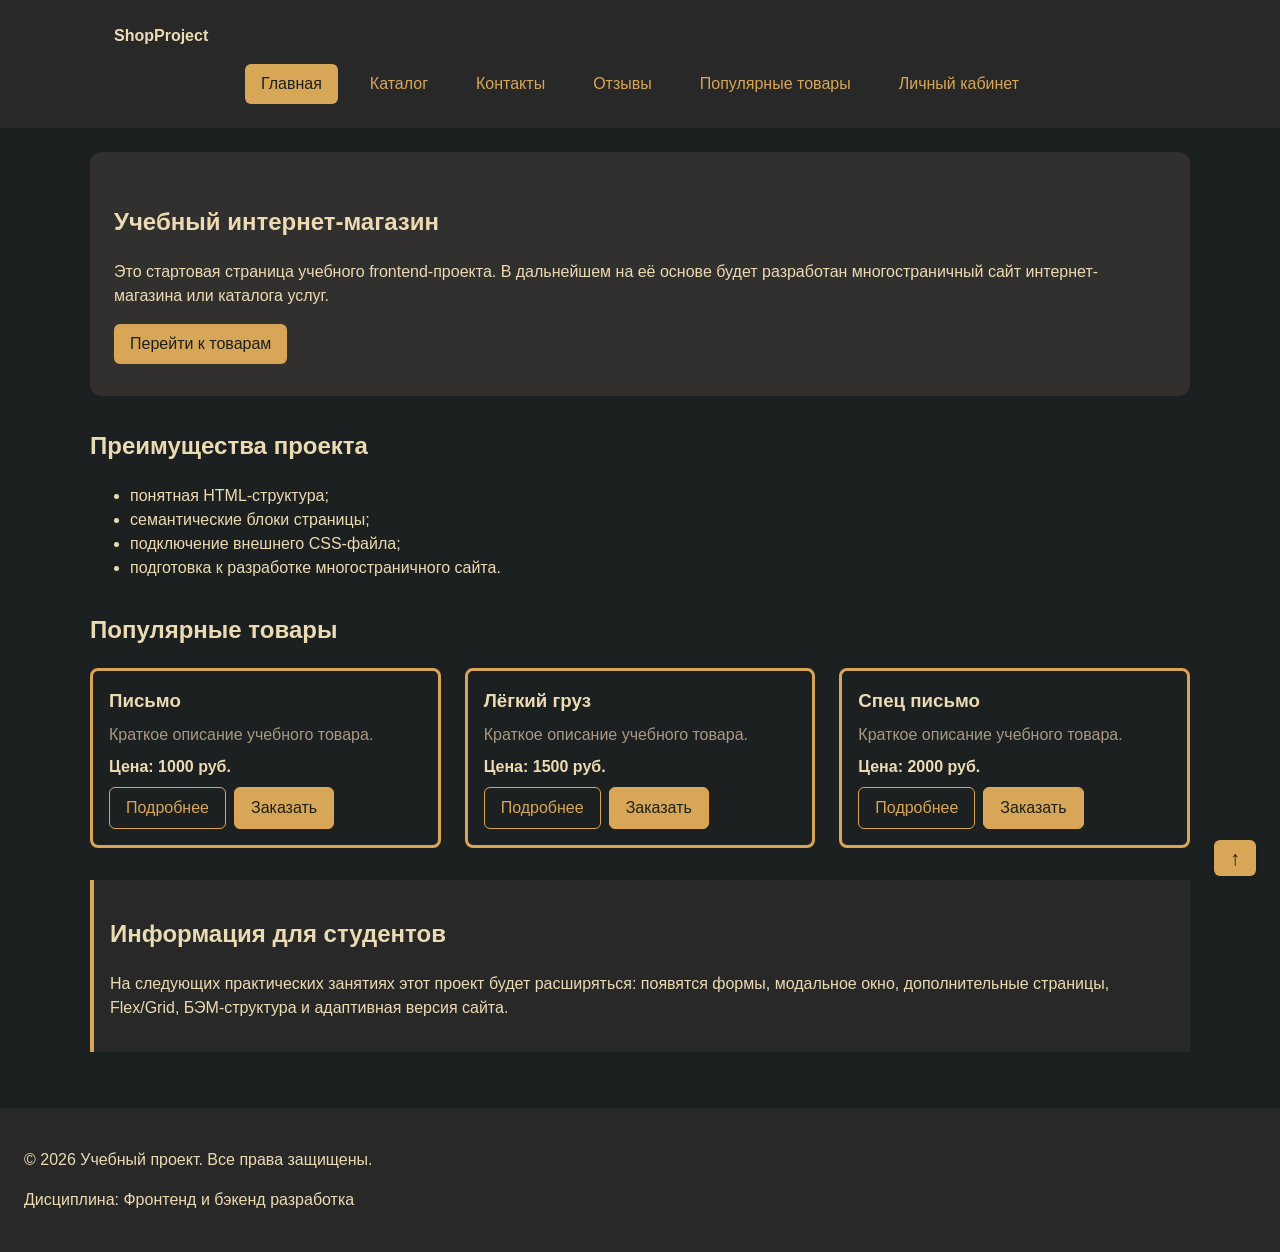
==== commit 85777ae7: "add: Account page" ====
--- a/kr1-html-css-shop/index.html
+++ b/kr1-html-css-shop/index.html
@@ -33,6 +33,9 @@
               Популярные товары
             </a>
           </li>
+          <li class="site-nav__item">
+            <a class="site-nav__link" href="account.html">Личный кабинет</a>
+          </li>
         </ul>
       </nav>
     </div>
@@ -64,32 +67,32 @@
 
       <div class="products-grid">
         <article class="product-card product-card--featured" data-image="images/product-1.svg">
-        <h3 class="product-card__title">Товар 1</h3>
+        <h3 class="product-card__title">Письмо</h3>
         <p class="product-card__description">Краткое описание учебного товара.</p>
         <p class="product-card__price">Цена: 1000 руб.</p>
         <div class="product-card__actions">
           <button class="button button--secondary product-card__details-button" type="button">Подробнее</button>
-          <button class="button button--primary button--outlined product-card__order-button" type="button" data-product="Товар 1">Заказать</button>
+          <button class="button button--primary button--outlined product-card__order-button" type="button" data-product="Письмо">Заказать</button>
         </div>
       </article>
 
         <article class="product-card product-card--featured" data-image="images/product-2.svg">
-        <h3 class="product-card__title">Товар 2</h3>
+        <h3 class="product-card__title">Лёгкий груз</h3>
         <p class="product-card__description">Краткое описание учебного товара.</p>
         <p class="product-card__price">Цена: 1500 руб.</p>
         <div class="product-card__actions">
           <button class="button button--secondary product-card__details-button" type="button">Подробнее</button>
-          <button class="button button--primary button--outlined product-card__order-button" type="button" data-product="Товар 2">Заказать</button>
+          <button class="button button--primary button--outlined product-card__order-button" type="button" data-product="Лёгкий груз">Заказать</button>
         </div>
       </article>
 
         <article class="product-card product-card--featured" data-image="images/product-3.svg">
-        <h3 class="product-card__title">Товар 3</h3>
+        <h3 class="product-card__title">Спец письмо</h3>
         <p class="product-card__description">Краткое описание учебного товара.</p>
         <p class="product-card__price">Цена: 2000 руб.</p>
         <div class="product-card__actions">
           <button class="button button--secondary product-card__details-button" type="button">Подробнее</button>
-          <button class="button button--primary button--outlined product-card__order-button" type="button" data-product="Товар 3">Заказать</button>
+          <button class="button button--primary button--outlined product-card__order-button" type="button" data-product="Спец письмо">Заказать</button>
         </div>
       </article>
       </div>
@@ -149,7 +152,7 @@
       </div>
 
       <div class="order-form__field">
-        <label class="order-form__label" for="order-email">E-mail</label>
+        <label class="order-form__label" for="order-email">Электронная почта</label>
         <input
           class="order-form__input"
           id="order-email"
--- a/kr1-html-css-shop/css/style.css
+++ b/kr1-html-css-shop/css/style.css
@@ -1,19 +1,19 @@
 /* 1. Переменные проекта */
 :root {
-  /* Основные цвета */
-  --color-bg: #ffffff;
-  --color-text: #222222;
-  --color-muted: #666666;
-  --color-primary: #0057b8;
-  --color-primary-dark: #003f86;
-  --color-border: #dddddd;
-  --color-surface: #f7f7f7;
-  --color-surface-accent: #eef5ff;
-  --color-danger: #b00020;
-  --color-success: #168a2f;
-  --color-success-bg: #eefaf0;
-  --color-white: #ffffff;
-  --color-viewed: #b115a9;
+  color-scheme: dark;
+  --color-bg: #1d2021;
+  --color-text: #ebdbb2;
+  --color-muted: #a89984;
+  --color-primary: #d8a657;
+  --color-primary-dark: #e3a84e;
+  --color-border: #504945;
+  --color-surface: #282828;
+  --color-surface-accent: #32302f;
+  --color-danger: #ea6962;
+  --color-success: #a9b665;
+  --color-success-bg: #323a2e;
+  --color-on-primary: #1d2021;
+  --color-viewed: #d3869b;
 
   /* Отступы */
   --space-xs: 4px;
@@ -67,7 +67,7 @@
   align-items: center;
   gap: var(--space-sm);
   padding: var(--space-sm) var(--space-md);
-  color: var(--color-white);
+  color: var(--color-on-primary);
   background-color: var(--color-primary);
   border-radius: var(--radius-sm);
   text-decoration: none;
@@ -75,7 +75,7 @@
 }
 
 .back-to-header:hover {
-  color: var(--color-white);
+  color: var(--color-on-primary);
   background-color: var(--color-primary-dark);
 }
 
@@ -123,7 +123,7 @@
 }
 
 .button--primary {
-  color: var(--color-white);
+  color: var(--color-on-primary);
   background-color: var(--color-primary);
 }
 
@@ -142,7 +142,7 @@
 }
 
 .button--secondary:hover {
-  color: var(--color-white);
+  color: var(--color-on-primary);
   background-color: var(--color-primary);
 }
 
@@ -195,7 +195,7 @@
 
 .site-nav__link:hover,
 .site-nav__link--active {
-  color: var(--color-white);
+  color: var(--color-on-primary);
   background-color: var(--color-primary);
 }
 
@@ -342,6 +342,8 @@
   padding: 0;
   border: none;
   border-radius: var(--radius-lg);
+  color: var(--color-text);
+  background-color: var(--color-surface);
 }
 
 .product-dialog::backdrop {
@@ -385,6 +387,8 @@
   padding: var(--space-lg);
   border: none;
   border-radius: var(--radius-lg);
+  color: var(--color-text);
+  background-color: var(--color-surface);
 }
 
 .order-dialog::backdrop {
@@ -412,6 +416,8 @@
   border: 1px solid var(--color-border);
   border-radius: var(--radius-sm);
   font: inherit;
+  color: var(--color-text);
+  background-color: var(--color-bg);
 }
 
 .order-form__input:hover,
@@ -445,6 +451,33 @@
   margin-top: var(--space-lg);
 }
 
+.profile-fields {
+  display: grid;
+  grid-template-columns: repeat(2, minmax(0, 1fr));
+  gap: var(--space-md);
+  max-width: 680px;
+}
+
+.profile-field {
+  display: grid;
+  gap: var(--space-xs);
+}
+
+.profile-field__input {
+  width: 100%;
+  padding: 10px 12px;
+  border: 1px solid var(--color-border);
+  border-radius: var(--radius-sm);
+  font: inherit;
+  color: var(--color-text);
+  background-color: var(--color-surface);
+}
+
+.profile-field__input:focus-visible {
+  outline: 2px solid var(--color-primary);
+  outline-offset: 3px;
+}
+
 @media (max-width: 800px) {
   .products-grid {
     grid-template-columns: repeat(2, minmax(0, 1fr));
@@ -461,6 +494,10 @@
   }
 
   .review-list {
+    grid-template-columns: 1fr;
+  }
+
+  .profile-fields {
     grid-template-columns: 1fr;
   }
 
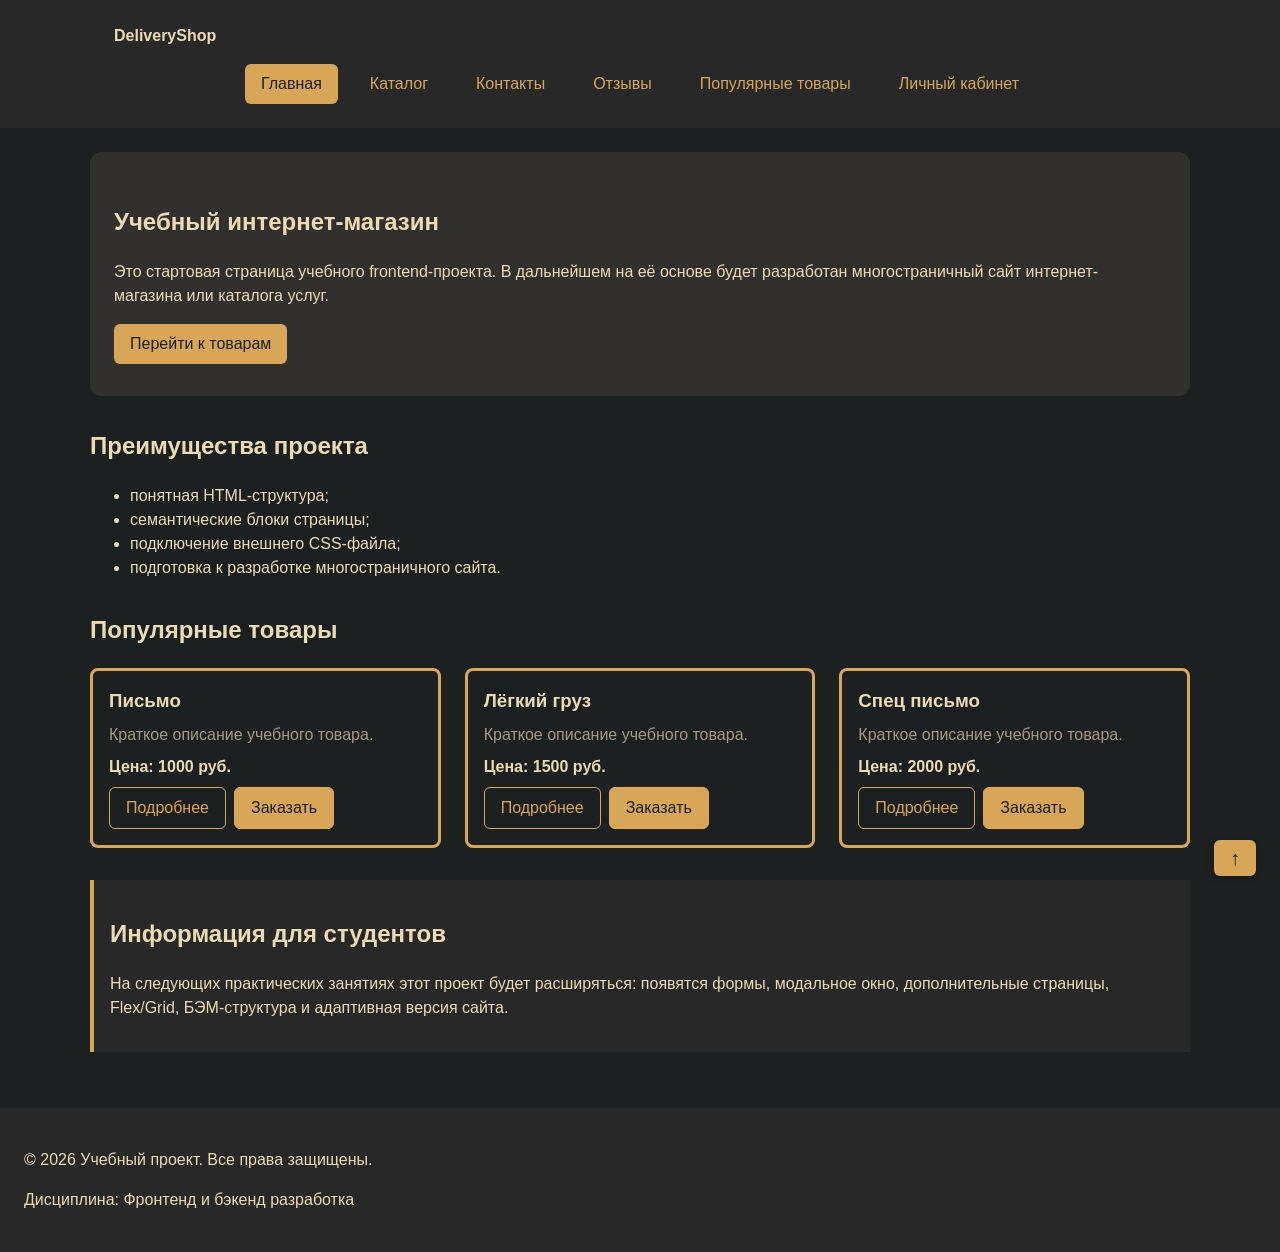
==== commit cec310c2: "Kr2 Finish" ====
--- a/kr1-html-css-shop/index.html
+++ b/kr1-html-css-shop/index.html
@@ -10,7 +10,7 @@
 <body>
 <header class="site-header" id="site-header">
     <div class="site-header__inner">
-      <a class="site-header__logo" href="index.html">ShopProject</a>
+      <a class="site-header__logo" href="index.html">DeliveryShop</a>
 
       <nav class="site-nav" aria-label="Основная навигация">
         <ul class="site-nav__list">
@@ -138,13 +138,13 @@
       <input id="selected-product" name="selected-product" type="hidden">
 
       <div class="order-form__field">
-        <label class="order-form__label" for="order-name">Имя</label>
+        <label class="order-form__label" for="order-name">ФИО</label>
         <input
           class="order-form__input"
           id="order-name"
           name="name"
           type="text"
-          placeholder="Введите ваше имя"
+          placeholder="Введите ваши ФИО"
           minlength="2"
           autocomplete="given-name"
           required
--- a/kr1-html-css-shop/css/style.css
+++ b/kr1-html-css-shop/css/style.css
@@ -478,6 +478,14 @@
   outline-offset: 3px;
 }
 
+.profile-form__submit {
+  margin-top: var(--space-md);
+}
+
+.profile-form__message {
+  margin-bottom: 0;
+}
+
 @media (max-width: 800px) {
   .products-grid {
     grid-template-columns: repeat(2, minmax(0, 1fr));
